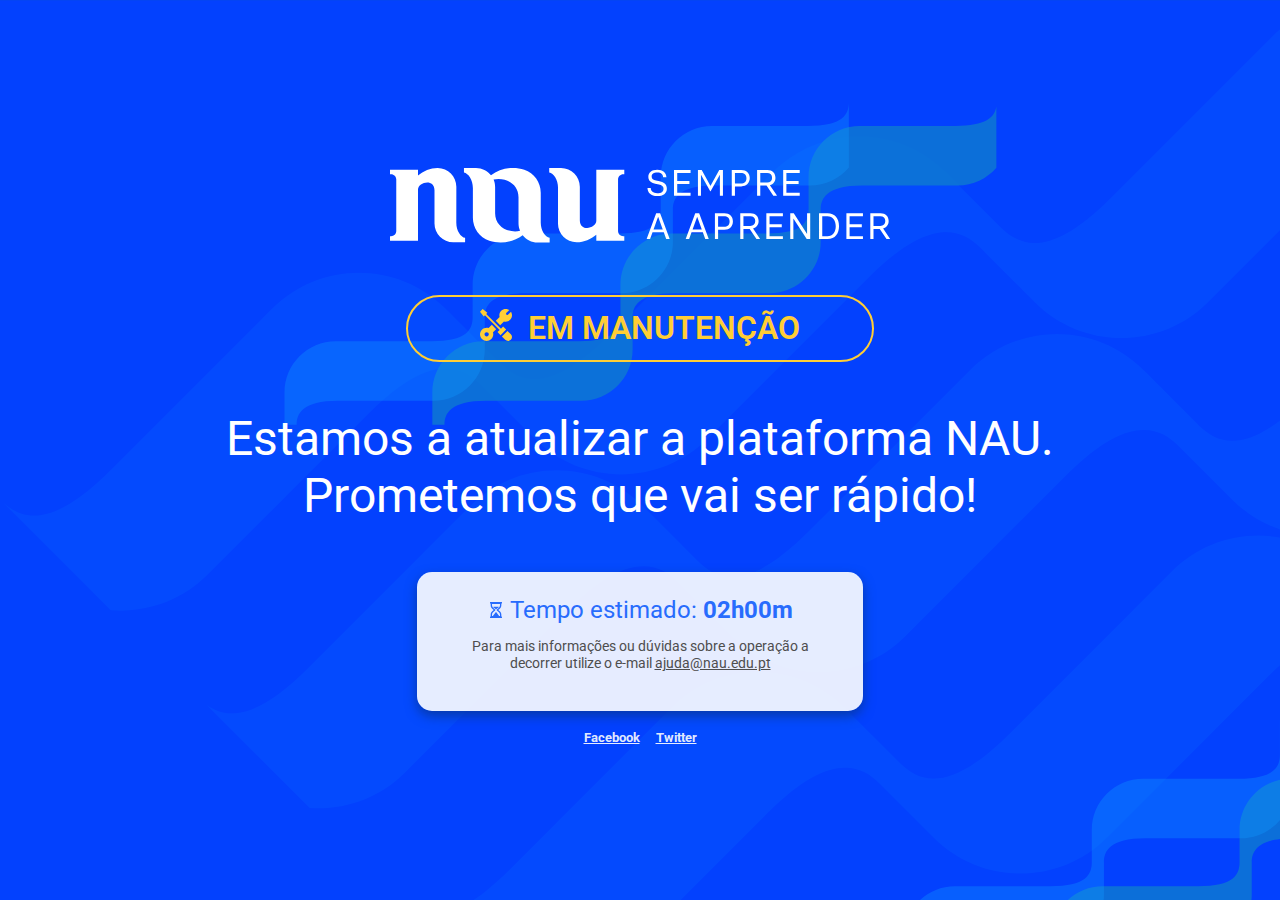
==== site/index.html @ 0457b660 "Fix open social media every time on a new browser tab" ====
<!doctype html>
<html lang="pt">

<head>
    <meta charset="utf-8" />
    <meta name="format-detection" content="telephone=no">
    <title>NAU: Em manutenção</title>
    <!-- no favicon -->
    <link rel="icon" href="data:;base64,iVBORw0KGgo=">
    <link rel="preconnect" href="https://fonts.gstatic.com">
    <link href="https://fonts.googleapis.com/css2?family=Roboto:wght@400;700&display=swap" rel="stylesheet"> 
</head>

<style>
    :root {
        --bg-color: #FFF;
        --text-color: #4E4E4E;
        --bg-color-alt: #286cfd;
        --font-size: 16px;
    }

    body {
        font-family: 'Roboto', Verdana, Geneva, Tahoma, sans-serif;
        background-size: cover;
        background-position: center center;
        background: rgb(7,76,225);
        background-image: url("data:image/svg+xml,%3Csvg width='1900' height='1010' style='isolation:isolate' viewBox='0 0 1878.609 998.374' xmlns='http://www.w3.org/2000/svg'%3E%3Cdefs%3E%3CclipPath id='a'%3E%3Crect width='1878.6' height='998.37'/%3E%3C/clipPath%3E%3C/defs%3E%3Cg clip-path='url(%23a)'%3E%3Crect width='1878.6' height='998.37' fill='%23286cfd'/%3E%3Cg fill='%23fff' opacity='.1' style='mix-blend-mode:linear_light'%3E%3Cpath d='m306.12 798.76c33.889 2.451 68.615-9.265 94.499-35.149l159.64-159.64c60.223-60.223 91.302-47.39 109.49-29.199l53.16 53.16 0.953 0.952c47.288 47.289 124.09 47.289 171.38 0l159.64-159.64c60.223-60.223 91.303-47.39 109.49-29.199l53.16 53.16 0.952 0.952c47.289 47.289 124.09 47.289 171.38 0l159.64-159.64c60.223-60.223 91.303-47.39 109.49-29.199l20.312-20.312s-35.07-35.069-53.16-53.16l-0.952-0.952c-47.289-47.288-124.09-47.288-171.38 0l-159.64 159.64c-59.362 59.362-88.809 49.882-109.49 29.198 0 0-35.07-35.069-53.16-53.16l-0.952-0.952c-47.289-47.288-124.09-47.288-171.38 0l-159.64 159.64c-59.362 59.362-88.81 49.882-109.49 29.198l-53.16-53.16-0.952-0.952c-47.289-47.288-124.09-47.288-171.38 0l-159.64 159.64c-51.875 51.875-80.906 51.179-101.21 36.375l102.4 102.4z'/%3E%3Cpath d='m505.41 998.06c33.889 2.451 68.615-9.265 94.498-35.149l159.64-159.64c60.223-60.223 91.303-47.389 109.49-29.198l53.16 53.16 0.952 0.952c47.289 47.289 124.09 47.289 171.38 0l159.64-159.64c60.223-60.223 91.302-47.389 109.49-29.198l53.16 53.16 0.953 0.952c47.288 47.289 124.09 47.289 171.38 0l159.64-159.64c60.223-60.223 91.303-47.389 109.49-29.198l20.312-20.312-53.16-53.16-0.953-0.952c-47.288-47.289-124.09-47.289-171.38 0l-159.64 159.64c-59.362 59.362-88.81 49.882-109.49 29.198l-53.16-53.16-0.952-0.952c-47.289-47.289-124.09-47.289-171.38 0l-159.64 159.64c-59.363 59.362-88.81 49.882-109.49 29.198l-53.16-53.16-0.952-0.952c-47.289-47.289-124.09-47.289-171.38 0l-159.64 159.64c-51.875 51.875-80.905 51.178-101.21 36.374l102.4 102.4z'/%3E%3Cpath d='m109.48 603.23c34.269 2.82 69.513-8.865 95.703-35.055l159.64-159.64c60.223-60.223 91.303-47.389 109.49-29.198l53.16 53.16 0.952 0.952c47.288 47.288 124.09 47.288 171.38 0l159.64-159.64c60.223-60.223 91.303-47.389 109.49-29.198 0 0 35.07 35.069 53.16 53.16l0.952 0.952c47.289 47.288 124.09 47.288 171.38 0l159.64-159.64c60.223-60.223 91.303-47.389 109.49-29.198l20.312-20.312s-35.069-35.07-53.16-53.16l-0.952-0.952c-47.288-47.289-124.09-47.289-171.38-1e-3l-159.64 159.64c-59.363 59.363-88.81 49.883-109.49 29.199l-53.16-53.16-0.952-0.953c-47.289-47.288-124.09-47.288-171.38 1e-3l-159.64 159.64c-59.362 59.363-88.81 49.883-109.49 29.199 0 0-35.069-35.07-53.16-53.16l-0.952-0.952c-47.288-47.289-124.09-47.289-171.38 0l-159.64 159.64c-59.362 59.363-88.81 49.883-109.49 29.199l109.48 109.48z'/%3E%3C/g%3E%3Cpath d='m1597.3 704.81c-9.291 10.74-23.017 17.54-38.316 17.54h-94.361c-35.597 0-40.989 12.979-40.989 23.731v31.422 0.563c0 27.952-22.699 50.651-50.651 50.651h-94.36c-35.597 0-40.99 12.978-40.99 23.731v31.422 0.563c0 27.952-22.699 50.651-50.651 50.651h-94.36c-35.597 0-40.99 12.978-40.99 23.73h-12.006v-31.422-0.563c0-27.951 22.699-50.65 50.651-50.65h94.36c35.088 0 40.99-11.505 40.99-23.731v-31.422-0.563c0-27.952 22.699-50.651 50.651-50.651h94.36c35.088 0 40.99-11.505 40.99-23.731v-31.422-0.563c0-27.952 22.699-50.651 50.651-50.651h94.36c30.663 0 39.037-8.785 40.661-19.16v60.525z' fill='%23ffce35' fill-opacity='.8'/%3E%3Cpath d='m1451.5 704.42c-9.294 10.962-23.164 17.924-38.644 17.924h-94.361c-35.597 0-40.989 12.979-40.989 23.731v31.422 0.563c0 27.952-22.7 50.651-50.651 50.651h-94.361c-35.597 0-40.989 12.978-40.989 23.731v31.422 0.563c0 27.952-22.7 50.651-50.651 50.651h-94.361c-35.597 0-40.989 12.978-40.989 23.73h-12.006v-31.422-0.563c0-27.951 22.699-50.65 50.65-50.65h94.361c35.088 0 40.989-11.505 40.989-23.731v-31.422-0.563c0-27.952 22.699-50.651 50.651-50.651h94.361c35.088 0 40.989-11.505 40.989-23.731v-31.422-0.563c0-27.952 22.699-50.651 50.651-50.651h94.361c35.088 0 40.989-11.504 40.989-23.73v64.711z' fill='%23fff' fill-opacity='.35'/%3E%3Cpath d='m985.14 165.81c-9.291 10.74-23.017 17.54-38.316 17.54h-94.361c-35.597 0-40.989 12.979-40.989 23.731v31.422 0.563c0 27.952-22.699 50.651-50.651 50.651h-94.361c-35.597 0-40.989 12.978-40.989 23.731v31.422 0.563c0 27.952-22.699 50.651-50.651 50.651h-94.361c-35.597 0-40.989 12.978-40.989 23.73h-12.006v-31.422-0.563c0-27.951 22.699-50.65 50.651-50.65h94.36c35.088 0 40.99-11.505 40.99-23.731v-31.422-0.563c0-27.952 22.699-50.651 50.65-50.651h94.361c35.088 0 40.99-11.505 40.99-23.731v-31.422-0.563c0-27.952 22.699-50.651 50.65-50.651h94.361c30.662 0 39.036-8.785 40.661-19.16v60.525z' fill='%23ffce35' fill-opacity='.8'/%3E%3Cpath d='m839.31 165.42c-9.294 10.962-23.164 17.924-38.645 17.924h-94.36c-35.597 0-40.99 12.979-40.99 23.731v31.422 0.563c0 27.952-22.699 50.651-50.651 50.651h-94.36c-35.597 0-40.99 12.978-40.99 23.731v31.422 0.563c0 27.952-22.699 50.651-50.65 50.651h-94.361c-35.597 0-40.99 12.978-40.99 23.73h-12.006v-31.422-0.563c0-27.951 22.699-50.65 50.651-50.65h94.361c35.088 0 40.989-11.505 40.989-23.731v-31.422-0.563c0-27.952 22.699-50.651 50.651-50.651h94.361c35.088 0 40.989-11.505 40.989-23.731v-31.422-0.563c0-27.952 22.699-50.651 50.651-50.651h94.361c35.088 0 40.989-11.504 40.989-23.73v64.711z' fill='%23fff' fill-opacity='.35'/%3E%3C/g%3E%3C/svg%3E");
        background-blend-mode: overlay;
        font-size: var(--font-size);
        color: var(--bg-color);
        display:flex;
        justify-content: center;
        align-items: center;
        margin: 0;
        padding: 0;
        height: 98vh;
    }

    .container {
        text-align: center;
        max-width: 1180px;
    }

    .logo {
        max-width: 500px;
        display: inline-block;
        margin: 3rem 1rem;
    }

    .message {
        font-size: 3rem;
    }

    h1 {
        display:flex;
        justify-content: center;
        font-size: 2rem;
        text-transform: uppercase;
        font-weight: 600;
        color: #ffce35;
        border: 2px solid #ffce35;
        max-width: 400px;
        border-radius: 50px;
        padding:0.1em 1em;
        margin: 0 auto;
    }

    h1 span {
        margin: 0.5rem;
    }

    .op-details {
        background-color: rgba(255, 255, 255, 0.9);
        display: inline-block;
        color: var(--bg-color-alt);
        padding: 1.5rem 3rem;
        border-radius: 15px;
        box-shadow: 0px 5px 12px #0639a8;
        font-size: 1.5rem;
        max-width: 350px;
    }

    .contacts {
        font-size: 0.9rem;
        color: var(--text-color);
    }

    .contacts a {
        color: var(--text-color);
    }

    .contacts a:hover {
        color: var(--text-color);
        text-decoration-color: var(--bg-color-alt);
    }

    .social {
        display: flex;
        justify-content: center;
    }

    .social a {
        padding: 1rem 0.5rem;
        color:rgba(255, 255, 255, 0.9);
        font-size: 0.8rem;
        font-weight: 700;
    }

    .social a:hover {
        color: #ffce35;
    }


</style>

<body>
    <div class="container">
    <section>
        <span class="logo">
            <svg style="isolation:isolate" viewBox="0 0 500 75" xmlns="http://www.w3.org/2000/svg" width="500">
                <path d="m257.47 20.014h3.281c0.181 3.194 2.429 5.151 6.478 5.151 4.092 0 6.295-1.463 6.295-4.499 0-2.496-1.799-3.598-4.586-4.182l-3.756-0.811c-4.453-0.943-6.837-3.013-6.837-6.947 0-4.34 3.239-7.063 8.929-7.063 5.51 0 9.13 3.081 9.153 7.648h-3.284c-0.158-2.79-1.98-4.702-5.959-4.702-3.307 0-5.509 1.214-5.509 4.117 0 2.09 1.663 3.237 4.385 3.821l3.485 0.743c4.79 0.991 7.309 3.465 7.309 7.399 0 4.588-3.689 7.399-9.625 7.399-6.252 0-9.604-3.217-9.759-8.074zm26.557-18.012h16.551v2.946h-13.357v8.051h12.211v2.945h-12.211v8.905h13.357v2.902h-16.551v-25.749zm23.905 0h3.778l8.681 15.696h0.156l8.681-15.696h3.71v25.749h-3.058v-20.646h-0.158l-9.108 16.238h-0.381l-9.107-16.348h-0.158v20.756h-3.036v-25.749zm33.823 0h9.489c5.263 0 8.5 3.35 8.5 8.117 0 4.925-3.305 8.276-8.5 8.276h-6.298v9.334h-3.191v-25.727zm9.084 13.471c3.576 0 5.6-1.867 5.6-5.332 0-3.304-2.137-5.216-5.6-5.216h-5.893v10.548h5.893zm35.959 11.894v0.362h-3.485l-6.77-10.189h-6.252v10.189h-3.194v-25.727h10.187c5.263 0 8.164 3.35 8.164 7.713 0 3.823-2.203 6.475-5.555 7.421l6.905 10.231zm-16.507-12.75h6.814c3.237 0 4.993-1.776 4.993-4.857 0-3.013-1.776-4.812-4.993-4.812h-6.814v9.669zm22.892-12.615h16.551v2.946h-13.335v8.051h12.211v2.945h-12.211v8.905h13.335v2.902h-16.551v-25.749zm-113.56 68.722v0.361h-3.418l-2.428-6.723h-11.245l-2.452 6.723h-3.349v-0.361l9.444-25.365h3.936l9.512 25.365zm-6.88-9.243l-4.521-12.569h-0.158l-4.519 12.569h9.198zm45.919 9.243v0.361h-3.418l-2.428-6.723h-11.245l-2.429 6.723h-3.349v-0.361l9.443-25.365h3.937l9.489 25.365zm-6.88-9.243l-4.521-12.569h-0.158l-4.519 12.569h9.198zm13.132-16.145h9.491c5.261 0 8.5 3.35 8.5 8.119 0 4.923-3.306 8.275-8.5 8.275h-6.297v9.333h-3.194v-25.727zm9.085 13.471c3.575 0 5.6-1.867 5.6-5.332 0-3.304-2.136-5.216-5.6-5.216h-5.891v10.548h5.891zm35.958 11.917v0.361h-3.485l-6.769-10.188h-6.25v10.188h-3.194v-25.749h10.186c5.262 0 8.164 3.35 8.164 7.713 0 3.823-2.205 6.478-5.555 7.421l6.903 10.254zm-16.504-12.773h6.812c3.239 0 4.992-1.776 4.992-4.857 0-3.013-1.776-4.812-4.992-4.812h-6.812v9.669zm22.891-12.615h16.552v2.946h-13.335v8.051h12.211v2.946h-12.211v8.904h13.335v2.902h-16.552v-25.749zm23.905 0h3.508l13.157 20.486h0.155v-20.486h3.149v25.749h-3.53l-13.154-20.374h-0.158v20.374h-3.127v-25.749zm28.785 0h8.523c7.331 0 11.469 5.149 11.469 12.864 0 7.173-3.779 12.863-11.469 12.863h-8.523v-25.727zm8.207 22.847c5.916 0 8.5-4.587 8.5-9.961 0-5.331-2.561-9.94-8.5-9.94h-4.99v19.901h4.99zm19.161-22.847h16.551v2.946h-13.357v8.051h12.211v2.946h-12.211v8.904h13.357v2.902h-16.551v-25.749zm43.605 25.388v0.361h-3.487l-6.769-10.188h-6.25v10.188h-3.194v-25.749h10.186c5.264 0 8.164 3.35 8.164 7.713 0 3.823-2.205 6.478-5.555 7.421l6.905 10.254zm-16.506-12.773h6.814c3.237 0 4.99-1.776 4.99-4.857 0-3.013-1.776-4.812-4.99-4.812h-6.814v9.669zm-315.53-2.338c0 10.322 8.32 18.687 18.666 18.687h0.201c7.085 0 14.191-3.104 19.475-7.532v5.868h27.999v-4.498h-1.059c-2.877 0-5.193-2.316-5.193-5.194v-51.588c0-2.878 2.316-5.194 5.193-5.194h1.059v-4.521h-27.999v51.184c0 7.555-16.484 11.559-16.484-0.697v-33.261c0-10.389-8.41-18.799-18.8-18.799h-0.203-11.604v4.453c4.318 0.921 8.794 6.97 8.794 15.224l-0.045 35.868zm-101.62-36.859c0-10.321-8.32-18.686-18.664-18.686h-0.203c-7.083 0-14.189 3.103-19.475 7.534v-5.961h-27.997v4.521h1.056c2.88 0 5.196 2.316 5.196 5.194v51.588c0 2.878-2.316 5.194-5.196 5.194h-1.056v4.521h27.997v-51.092c0-7.557 16.484-11.559 16.484 0.697v33.259c0 10.389 8.432 18.799 18.799 18.799h0.204 11.603v-4.451c-4.318-0.923-8.793-6.972-8.793-15.224l0.045-35.893zm84.398 35.667v-29.796c0-10.367-6.566-19.768-16.461-22.894-3.553-1.124-7.331-1.731-11.266-1.731-8.254 0-15.876 2.7-22.038 7.263 0.045 0.068 0.045 0.068 0 0-3.51-4.43-8.907-7.263-14.978-7.263h-0.224-11.829v4.521c4.385 0.943 8.927 7.083 8.927 15.448v29.798c0 10.39 6.568 19.766 16.461 22.892 3.555 1.124 7.331 1.731 11.245 1.731 8.254 0 15.899-2.72 22.061-7.263 3.507 4.408 8.881 7.263 14.953 7.263h0.226 11.829v-4.519c-4.363-0.946-8.906-7.085-8.906-15.45zm-20.712 8.343c-1.573 0.406-3.238 0.629-4.947 0.629-11.019 0-19.969-7.15-19.969-18.17v-26.13c0-2.654-0.539-5.173-1.53-7.489 1.575-0.404 3.239-0.63 4.947-0.63 11.02 0 19.971 7.151 19.971 18.17v26.133c0 2.674 0.562 5.216 1.551 7.509 0 0 0-0.022-0.023-0.022z" fill="#fff" fill-rule="evenodd"/>
                </svg>
        </span>
        <h1><span>
            <svg fill="#ffce35" height="32" width="32" viewBox="0 0 512.013 512.013" xmlns="http://www.w3.org/2000/svg"><g><path d="m369.871 280.394-34.14 34.141-.001-.001-235.826-235.827 18.124-18.124-75.151-60.569-42.877 42.877 60.569 75.15 18.125-18.124 235.827 235.827-34.141 34.141 48.69 48.689 89.49-89.49z"/><path d="m439.773 350.297-89.49 89.49 53.692 53.692c11.952 11.952 27.843 18.534 44.746 18.534 16.902 0 32.793-6.582 44.745-18.534 24.672-24.673 24.672-64.817 0-89.49z"/></g><path d="m259.136 322.785-69.9-69.9-51.176 51.169c-37.59-11.78-78.61-1.94-106.9 26.36-20.09 20.09-31.16 46.799-31.16 75.22 0 28.41 11.07 55.13 31.16 75.22 20.74 20.74 47.98 31.11 75.22 31.11s54.49-10.37 75.22-31.11c28.3-28.29 38.14-69.31 26.36-106.9zm-128.406 107.188c-13.45 13.45-35.25 13.45-48.69 0-13.45-13.44-13.45-35.24 0-48.69 13.44-13.44 35.24-13.44 48.69 0 13.44 13.45 13.44 35.251 0 48.69z"/><g><path d="m505.04 64.163-8.36-21.35-53.67 53.67-21.67-5.81-5.81-21.67 53.67-53.66-21.35-8.37c-37.43-14.66-79.97-5.78-108.38 22.63-26.02 26.02-35.66 63.91-25.82 98.86l-60.777 60.784 69.9 69.9 60.777-60.784c9.02 2.54 18.22 3.78 27.37 3.78 26.33-.01 52.18-10.29 71.49-29.6 28.41-28.409 37.29-70.949 22.63-108.38z"/></g></svg>
        </span><span>Em manutenção</span></h1>
        <p class="message">Estamos a atualizar a plataforma NAU.<br>Prometemos que vai ser rápido!</p>
        <!-- Operation detail box -->
        <div class="op-details">
        <span class="eta">
            <svg width="16" height="16" fill="#286cfd" version="1.1" xmlns="http://www.w3.org/2000/svg" xmlns:xlink="http://www.w3.org/1999/xlink" x="0px" y="0px"
	 viewBox="0 0 512 512" style="enable-background:new 0 0 512 512;" xml:space="preserve">
<g>
	<g>
		<g>
			<path d="M426.667,102.99V58.066C439.358,50.667,448,37.059,448,21.333V10.667C448,4.771,443.229,0,437.333,0H74.667
				C68.771,0,64,4.771,64,10.667v10.667c0,15.725,8.642,29.333,21.333,36.733v44.923c0,42.271,18.021,82.729,49.438,111L181.448,256
				l-46.677,42.01c-31.417,28.271-49.438,68.729-49.438,111v44.923C72.642,461.333,64,474.941,64,490.667v10.667
				C64,507.229,68.771,512,74.667,512h362.667c5.896,0,10.667-4.771,10.667-10.667v-10.667c0-15.725-8.642-29.333-21.333-36.733
				V409.01c0-42.271-18.021-82.729-49.438-111L330.552,256l46.677-42.01C408.646,185.719,426.667,145.26,426.667,102.99z
				 M348.688,182.281l-64.292,57.865c-4.5,4.042-7.063,9.802-7.063,15.854s2.563,11.813,7.063,15.854l64.292,57.865
				C371.125,349.917,384,378.823,384,409.01V448h-26.672l-92.797-123.729c-4.021-5.375-13.042-5.375-17.063,0L154.672,448H128
				v-38.99c0-30.188,12.875-59.094,35.313-79.292l64.292-57.865c4.5-4.042,7.063-9.802,7.063-15.854s-2.563-11.813-7.063-15.854
				l-64.292-57.865C140.875,162.083,128,133.177,128,102.99V64h256v38.99C384,133.177,371.125,162.083,348.688,182.281z"/>
			<path d="M329.521,149.333H182.469c-4.219,0-8.042,2.49-9.75,6.344c-1.708,3.865-0.99,8.365,1.854,11.49l74.271,68.521
				c2.031,1.844,4.594,2.76,7.156,2.76s5.125-0.917,7.156-2.76l74.26-68.521c2.844-3.125,3.563-7.625,1.854-11.49
				C337.563,151.823,333.74,149.333,329.521,149.333z"/>
		</g>
	</g>
</g>
</svg>
            Tempo estimado: <b>02h00m</b></span>
            <div class="contacts">
                <p>Para mais informações ou dúvidas sobre a operação a decorrer utilize o e-mail <a href="mailto:ajuda@nau.edu.pt">ajuda@nau.edu.pt</a></p>
            </div>
        </div>
    </section>
    <section class="social">
        <p>
            <a class="facebook-link" href="https://www.facebook.com/plataformanau/" target="_blank">Facebook</a>
        </p>
        <p>
            <a class="twitter-link" href="https://twitter.com/nau_plataforma" target="_blank">Twitter</a>
        </p>
    </section>
    </div>
</body>

</html>
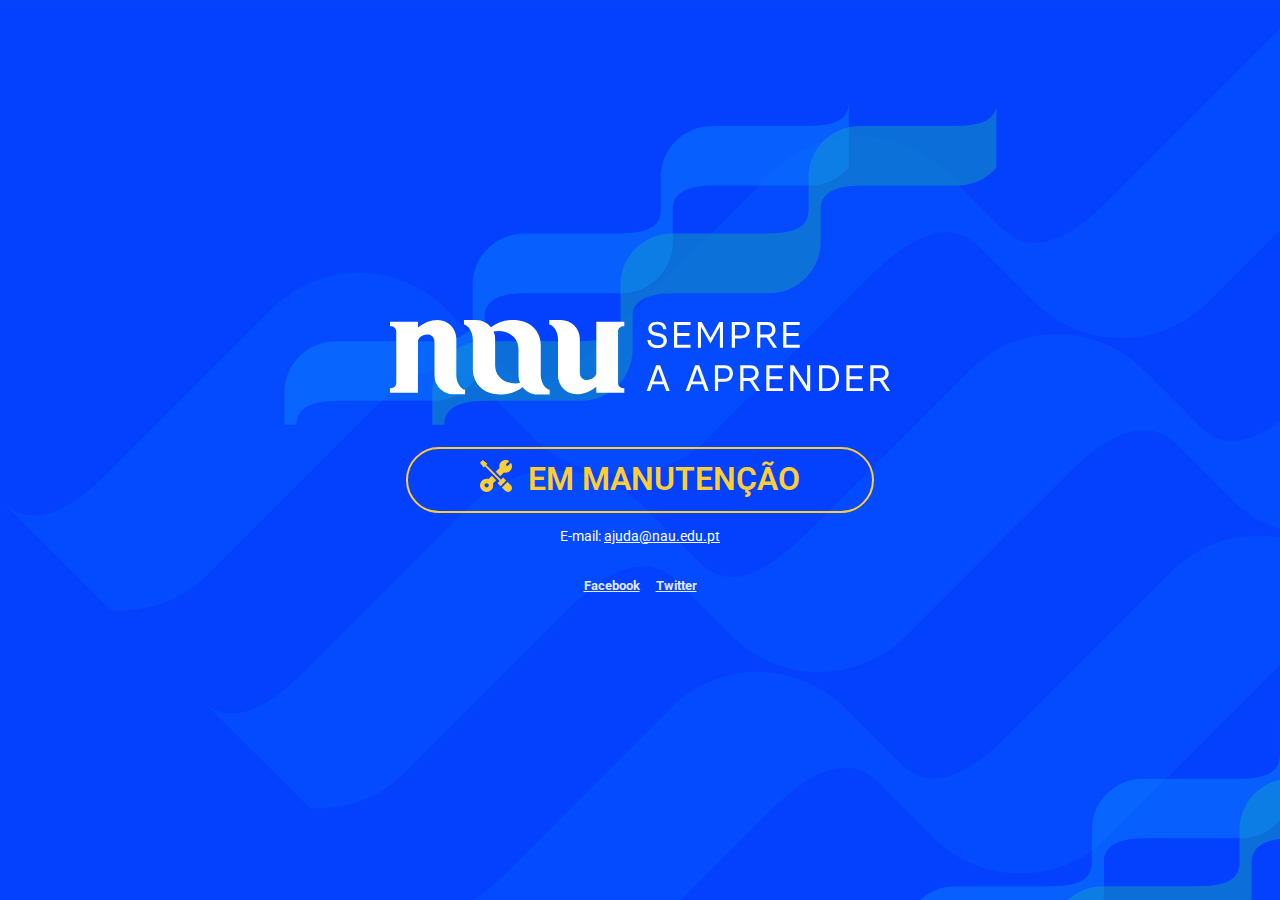
==== commit 2ee26064: "Hide deploy message and add email" ====
--- a/site/index.html
+++ b/site/index.html
@@ -15,6 +15,7 @@
     :root {
         --bg-color: #FFF;
         --text-color: #4E4E4E;
+        --email-color: white;
         --bg-color-alt: #286cfd;
         --font-size: 16px;
     }
@@ -89,8 +90,22 @@
         color: var(--text-color);
     }
 
-    .contacts a:hover {
+    .contacts a:hover{
         color: var(--text-color);
+        text-decoration-color: var(--bg-color-alt);
+    }
+
+    .email {
+        font-size: 0.9rem;
+        color: var(--email-color);
+    }
+
+    .email a {
+        color: var(--email-color);
+    }
+
+    .email a:hover {
+        color: #ffce35;
         text-decoration-color: var(--bg-color-alt);
     }
 
@@ -124,9 +139,9 @@
         <h1><span>
             <svg fill="#ffce35" height="32" width="32" viewBox="0 0 512.013 512.013" xmlns="http://www.w3.org/2000/svg"><g><path d="m369.871 280.394-34.14 34.141-.001-.001-235.826-235.827 18.124-18.124-75.151-60.569-42.877 42.877 60.569 75.15 18.125-18.124 235.827 235.827-34.141 34.141 48.69 48.689 89.49-89.49z"/><path d="m439.773 350.297-89.49 89.49 53.692 53.692c11.952 11.952 27.843 18.534 44.746 18.534 16.902 0 32.793-6.582 44.745-18.534 24.672-24.673 24.672-64.817 0-89.49z"/></g><path d="m259.136 322.785-69.9-69.9-51.176 51.169c-37.59-11.78-78.61-1.94-106.9 26.36-20.09 20.09-31.16 46.799-31.16 75.22 0 28.41 11.07 55.13 31.16 75.22 20.74 20.74 47.98 31.11 75.22 31.11s54.49-10.37 75.22-31.11c28.3-28.29 38.14-69.31 26.36-106.9zm-128.406 107.188c-13.45 13.45-35.25 13.45-48.69 0-13.45-13.44-13.45-35.24 0-48.69 13.44-13.44 35.24-13.44 48.69 0 13.44 13.45 13.44 35.251 0 48.69z"/><g><path d="m505.04 64.163-8.36-21.35-53.67 53.67-21.67-5.81-5.81-21.67 53.67-53.66-21.35-8.37c-37.43-14.66-79.97-5.78-108.38 22.63-26.02 26.02-35.66 63.91-25.82 98.86l-60.777 60.784 69.9 69.9 60.777-60.784c9.02 2.54 18.22 3.78 27.37 3.78 26.33-.01 52.18-10.29 71.49-29.6 28.41-28.409 37.29-70.949 22.63-108.38z"/></g></svg>
         </span><span>Em manutenção</span></h1>
-        <p class="message">Estamos a atualizar a plataforma NAU.<br>Prometemos que vai ser rápido!</p>
+        <p class="message" style="display:none;">Estamos a atualizar a plataforma NAU.<br>Prometemos que vai ser rápido!</p>
         <!-- Operation detail box -->
-        <div class="op-details">
+        <div class="op-details" style="display:none;">
         <span class="eta">
             <svg width="16" height="16" fill="#286cfd" version="1.1" xmlns="http://www.w3.org/2000/svg" xmlns:xlink="http://www.w3.org/1999/xlink" x="0px" y="0px"
 	 viewBox="0 0 512 512" style="enable-background:new 0 0 512 512;" xml:space="preserve">
@@ -155,6 +170,9 @@
             </div>
         </div>
     </section>
+    <p class="email">
+        E-mail: <a href="mailto:ajuda@nau.edu.pt">ajuda@nau.edu.pt</a>
+    </p>
     <section class="social">
         <p>
             <a class="facebook-link" href="https://www.facebook.com/plataformanau/" target="_blank">Facebook</a>
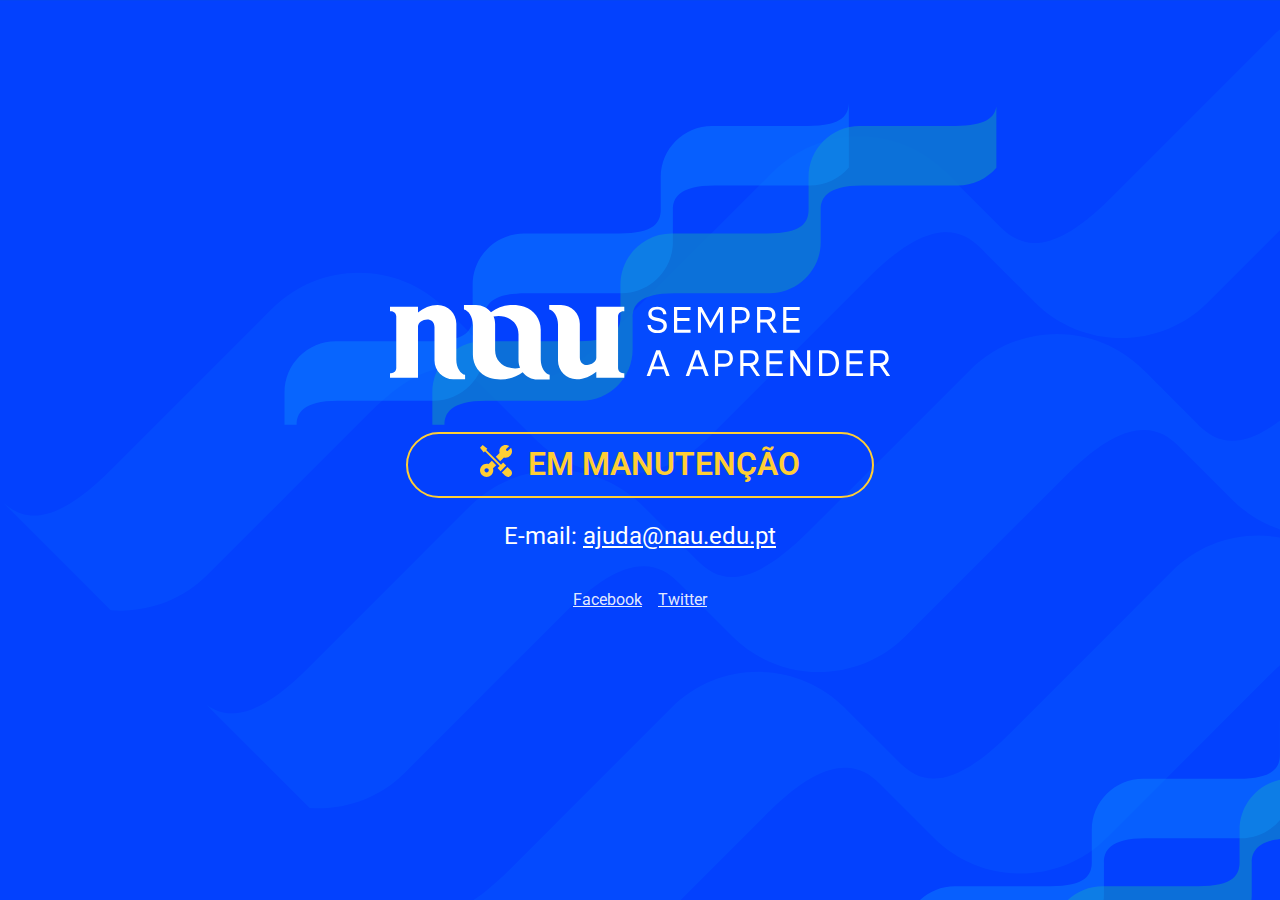
==== commit ac98f3aa: "improve" ====
--- a/site/index.html
+++ b/site/index.html
@@ -96,7 +96,7 @@
     }
 
     .email {
-        font-size: 0.9rem;
+        font-size: 1.5rem;
         color: var(--email-color);
     }
 
@@ -106,7 +106,7 @@
 
     .email a:hover {
         color: #ffce35;
-        text-decoration-color: var(--bg-color-alt);
+        text-decoration-color: #ffce35;
     }
 
     .social {
@@ -117,8 +117,7 @@
     .social a {
         padding: 1rem 0.5rem;
         color:rgba(255, 255, 255, 0.9);
-        font-size: 0.8rem;
-        font-weight: 700;
+        font-size: 1rem;
     }
 
     .social a:hover {
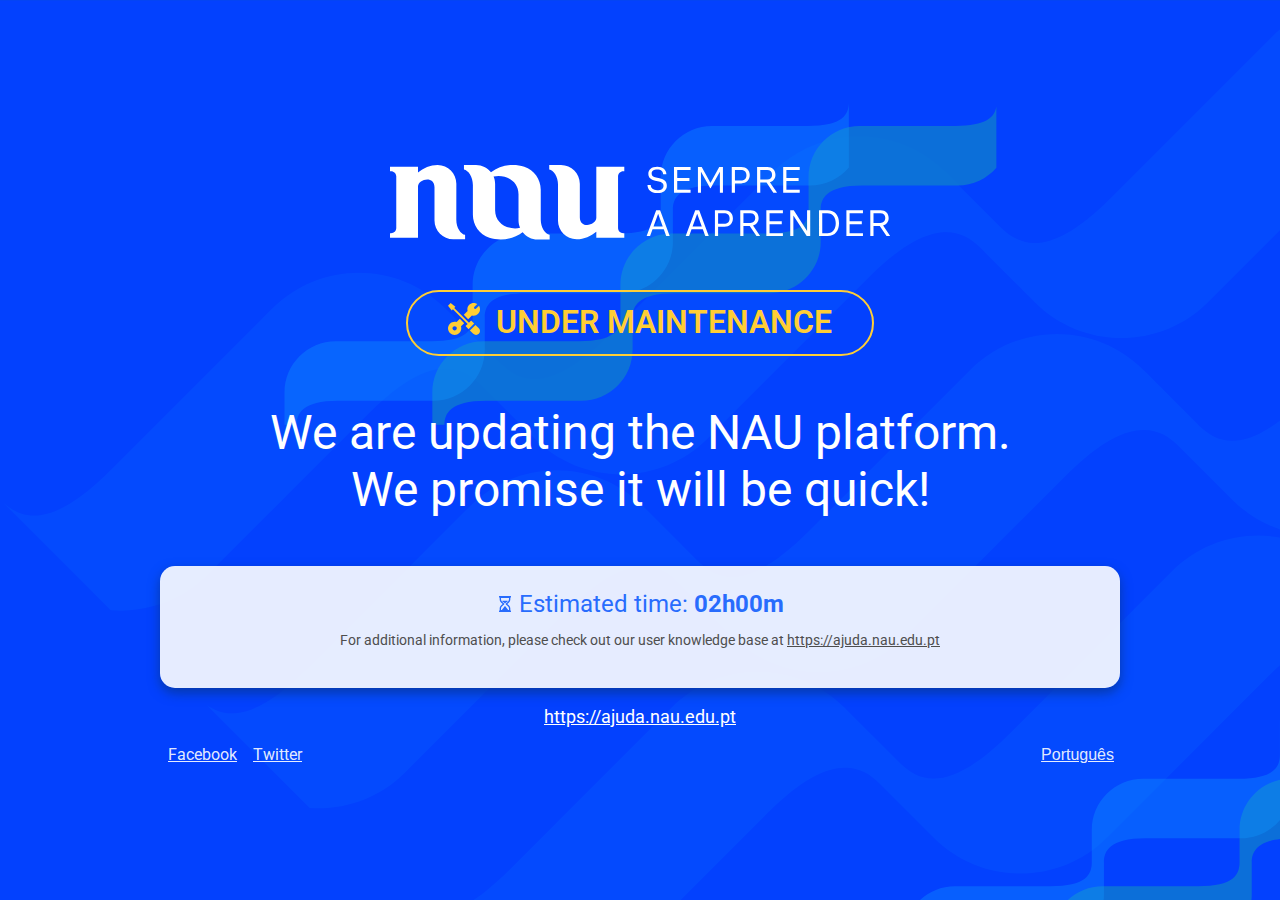
==== commit ec6cd7a1: "feat: add english translation" ====
--- a/site/index.html
+++ b/site/index.html
@@ -8,8 +8,61 @@
     <!-- no favicon -->
     <link rel="icon" href="data:;base64,iVBORw0KGgo=">
     <link rel="preconnect" href="https://fonts.gstatic.com">
-    <link href="https://fonts.googleapis.com/css2?family=Roboto:wght@400;700&display=swap" rel="stylesheet"> 
+    <link href="https://fonts.googleapis.com/css2?family=Roboto:wght@400;700&display=swap" rel="stylesheet">
 </head>
+
+<script>
+    var currentLanguage = null;
+
+    const intlTranslations = {
+        en: {
+            title: 'Under maintenance',
+            shortmessage: 'We are updating the NAU platform.<br>We promise it will be quick!',
+            esttime: 'Estimated time',
+            message: 'For additional information, please check out our user knowledge base at',
+            langchangemessage: 'Mudar língua para Português'
+        },
+        pt: {
+            title: 'Em manutenção',
+            shortmessage: 'Estamos a atualizar a plataforma NAU.<br>Prometemos que será rápido!',
+            esttime: 'Tempo estimado',
+            message: 'Para informações adicionais por favor o site de ajuda ao utilizador em',
+            langchangemessage: 'Change language to English'
+        }
+    };
+
+    const intlElements = ['maintenance-title', 'maintenance-shortmessage', 'maintenance-esttime', 'maintenance-message'];
+
+    function getNavigatorLanguage() {
+        return navigator.language.split('-')[0] == 'pt' ? 'pt' : 'en';
+    }
+
+    function setLanguage(lang) {
+        currentLanguage = lang;
+
+        document.documentElement.setAttribute('lang', lang);
+        document.title = `NAU: ${intlTranslations[lang]['title']}`;
+        document.getElementById('changeLang').ariaLabel = intlTranslations[lang]['langchangemessage'];
+
+        intlElements.forEach(function (element) {
+            let el = document.getElementById(element);
+            el.innerHTML = intlTranslations[lang][element.split('-')[1]];
+        });
+
+    }
+
+    document.addEventListener("DOMContentLoaded", function () {
+        setLanguage(getNavigatorLanguage());
+
+        const languageSwitcher = document.getElementById('changeLang');
+        languageSwitcher.addEventListener('click', function (element) {
+            element.preventDefault();
+            element.currentTarget.innerHTML = currentLanguage == 'pt' ? 'Português' : 'English';
+            let newLanguage = currentLanguage == 'pt' ? 'en' : 'pt';
+            setLanguage(newLanguage);
+        });
+    });
+</script>
 
 <style>
     :root {
@@ -17,19 +70,19 @@
         --text-color: #4E4E4E;
         --email-color: white;
         --bg-color-alt: #286cfd;
-        --font-size: 16px;
+        --font-size: 62.5%;
     }
 
     body {
         font-family: 'Roboto', Verdana, Geneva, Tahoma, sans-serif;
         background-size: cover;
         background-position: center center;
-        background: rgb(7,76,225);
+        background: rgb(7, 76, 225);
         background-image: url("data:image/svg+xml,%3Csvg width='1900' height='1010' style='isolation:isolate' viewBox='0 0 1878.609 998.374' xmlns='http://www.w3.org/2000/svg'%3E%3Cdefs%3E%3CclipPath id='a'%3E%3Crect width='1878.6' height='998.37'/%3E%3C/clipPath%3E%3C/defs%3E%3Cg clip-path='url(%23a)'%3E%3Crect width='1878.6' height='998.37' fill='%23286cfd'/%3E%3Cg fill='%23fff' opacity='.1' style='mix-blend-mode:linear_light'%3E%3Cpath d='m306.12 798.76c33.889 2.451 68.615-9.265 94.499-35.149l159.64-159.64c60.223-60.223 91.302-47.39 109.49-29.199l53.16 53.16 0.953 0.952c47.288 47.289 124.09 47.289 171.38 0l159.64-159.64c60.223-60.223 91.303-47.39 109.49-29.199l53.16 53.16 0.952 0.952c47.289 47.289 124.09 47.289 171.38 0l159.64-159.64c60.223-60.223 91.303-47.39 109.49-29.199l20.312-20.312s-35.07-35.069-53.16-53.16l-0.952-0.952c-47.289-47.288-124.09-47.288-171.38 0l-159.64 159.64c-59.362 59.362-88.809 49.882-109.49 29.198 0 0-35.07-35.069-53.16-53.16l-0.952-0.952c-47.289-47.288-124.09-47.288-171.38 0l-159.64 159.64c-59.362 59.362-88.81 49.882-109.49 29.198l-53.16-53.16-0.952-0.952c-47.289-47.288-124.09-47.288-171.38 0l-159.64 159.64c-51.875 51.875-80.906 51.179-101.21 36.375l102.4 102.4z'/%3E%3Cpath d='m505.41 998.06c33.889 2.451 68.615-9.265 94.498-35.149l159.64-159.64c60.223-60.223 91.303-47.389 109.49-29.198l53.16 53.16 0.952 0.952c47.289 47.289 124.09 47.289 171.38 0l159.64-159.64c60.223-60.223 91.302-47.389 109.49-29.198l53.16 53.16 0.953 0.952c47.288 47.289 124.09 47.289 171.38 0l159.64-159.64c60.223-60.223 91.303-47.389 109.49-29.198l20.312-20.312-53.16-53.16-0.953-0.952c-47.288-47.289-124.09-47.289-171.38 0l-159.64 159.64c-59.362 59.362-88.81 49.882-109.49 29.198l-53.16-53.16-0.952-0.952c-47.289-47.289-124.09-47.289-171.38 0l-159.64 159.64c-59.363 59.362-88.81 49.882-109.49 29.198l-53.16-53.16-0.952-0.952c-47.289-47.289-124.09-47.289-171.38 0l-159.64 159.64c-51.875 51.875-80.905 51.178-101.21 36.374l102.4 102.4z'/%3E%3Cpath d='m109.48 603.23c34.269 2.82 69.513-8.865 95.703-35.055l159.64-159.64c60.223-60.223 91.303-47.389 109.49-29.198l53.16 53.16 0.952 0.952c47.288 47.288 124.09 47.288 171.38 0l159.64-159.64c60.223-60.223 91.303-47.389 109.49-29.198 0 0 35.07 35.069 53.16 53.16l0.952 0.952c47.289 47.288 124.09 47.288 171.38 0l159.64-159.64c60.223-60.223 91.303-47.389 109.49-29.198l20.312-20.312s-35.069-35.07-53.16-53.16l-0.952-0.952c-47.288-47.289-124.09-47.289-171.38-1e-3l-159.64 159.64c-59.363 59.363-88.81 49.883-109.49 29.199l-53.16-53.16-0.952-0.953c-47.289-47.288-124.09-47.288-171.38 1e-3l-159.64 159.64c-59.362 59.363-88.81 49.883-109.49 29.199 0 0-35.069-35.07-53.16-53.16l-0.952-0.952c-47.288-47.289-124.09-47.289-171.38 0l-159.64 159.64c-59.362 59.363-88.81 49.883-109.49 29.199l109.48 109.48z'/%3E%3C/g%3E%3Cpath d='m1597.3 704.81c-9.291 10.74-23.017 17.54-38.316 17.54h-94.361c-35.597 0-40.989 12.979-40.989 23.731v31.422 0.563c0 27.952-22.699 50.651-50.651 50.651h-94.36c-35.597 0-40.99 12.978-40.99 23.731v31.422 0.563c0 27.952-22.699 50.651-50.651 50.651h-94.36c-35.597 0-40.99 12.978-40.99 23.73h-12.006v-31.422-0.563c0-27.951 22.699-50.65 50.651-50.65h94.36c35.088 0 40.99-11.505 40.99-23.731v-31.422-0.563c0-27.952 22.699-50.651 50.651-50.651h94.36c35.088 0 40.99-11.505 40.99-23.731v-31.422-0.563c0-27.952 22.699-50.651 50.651-50.651h94.36c30.663 0 39.037-8.785 40.661-19.16v60.525z' fill='%23ffce35' fill-opacity='.8'/%3E%3Cpath d='m1451.5 704.42c-9.294 10.962-23.164 17.924-38.644 17.924h-94.361c-35.597 0-40.989 12.979-40.989 23.731v31.422 0.563c0 27.952-22.7 50.651-50.651 50.651h-94.361c-35.597 0-40.989 12.978-40.989 23.731v31.422 0.563c0 27.952-22.7 50.651-50.651 50.651h-94.361c-35.597 0-40.989 12.978-40.989 23.73h-12.006v-31.422-0.563c0-27.951 22.699-50.65 50.65-50.65h94.361c35.088 0 40.989-11.505 40.989-23.731v-31.422-0.563c0-27.952 22.699-50.651 50.651-50.651h94.361c35.088 0 40.989-11.505 40.989-23.731v-31.422-0.563c0-27.952 22.699-50.651 50.651-50.651h94.361c35.088 0 40.989-11.504 40.989-23.73v64.711z' fill='%23fff' fill-opacity='.35'/%3E%3Cpath d='m985.14 165.81c-9.291 10.74-23.017 17.54-38.316 17.54h-94.361c-35.597 0-40.989 12.979-40.989 23.731v31.422 0.563c0 27.952-22.699 50.651-50.651 50.651h-94.361c-35.597 0-40.989 12.978-40.989 23.731v31.422 0.563c0 27.952-22.699 50.651-50.651 50.651h-94.361c-35.597 0-40.989 12.978-40.989 23.73h-12.006v-31.422-0.563c0-27.951 22.699-50.65 50.651-50.65h94.36c35.088 0 40.99-11.505 40.99-23.731v-31.422-0.563c0-27.952 22.699-50.651 50.65-50.651h94.361c35.088 0 40.99-11.505 40.99-23.731v-31.422-0.563c0-27.952 22.699-50.651 50.65-50.651h94.361c30.662 0 39.036-8.785 40.661-19.16v60.525z' fill='%23ffce35' fill-opacity='.8'/%3E%3Cpath d='m839.31 165.42c-9.294 10.962-23.164 17.924-38.645 17.924h-94.36c-35.597 0-40.99 12.979-40.99 23.731v31.422 0.563c0 27.952-22.699 50.651-50.651 50.651h-94.36c-35.597 0-40.99 12.978-40.99 23.731v31.422 0.563c0 27.952-22.699 50.651-50.65 50.651h-94.361c-35.597 0-40.99 12.978-40.99 23.73h-12.006v-31.422-0.563c0-27.951 22.699-50.65 50.651-50.65h94.361c35.088 0 40.989-11.505 40.989-23.731v-31.422-0.563c0-27.952 22.699-50.651 50.651-50.651h94.361c35.088 0 40.989-11.505 40.989-23.731v-31.422-0.563c0-27.952 22.699-50.651 50.651-50.651h94.361c35.088 0 40.989-11.504 40.989-23.73v64.711z' fill='%23fff' fill-opacity='.35'/%3E%3C/g%3E%3C/svg%3E");
         background-blend-mode: overlay;
         font-size: var(--font-size);
         color: var(--bg-color);
-        display:flex;
+        display: flex;
         justify-content: center;
         align-items: center;
         margin: 0;
@@ -42,6 +95,12 @@
         max-width: 1180px;
     }
 
+    @media (min-width: 1020px) {
+        section {
+            min-width: 960px;
+        }
+    }
+
     .logo {
         max-width: 500px;
         display: inline-block;
@@ -53,7 +112,7 @@
     }
 
     h1 {
-        display:flex;
+        display: flex;
         justify-content: center;
         font-size: 2rem;
         text-transform: uppercase;
@@ -62,7 +121,7 @@
         border: 2px solid #ffce35;
         max-width: 400px;
         border-radius: 50px;
-        padding:0.1em 1em;
+        padding: 0.1em 1em;
         margin: 0 auto;
     }
 
@@ -78,7 +137,6 @@
         border-radius: 15px;
         box-shadow: 0px 5px 12px #0639a8;
         font-size: 1.5rem;
-        max-width: 350px;
     }
 
     .contacts {
@@ -90,17 +148,17 @@
         color: var(--text-color);
     }
 
-    .contacts a:hover{
+    .contacts a:hover {
         color: var(--text-color);
         text-decoration-color: var(--bg-color-alt);
     }
 
-    .email {
-        font-size: 1.5rem;
+    .website {
+        font-size: 1.15rem;
         color: var(--email-color);
     }
 
-    .email a {
+    .website a {
         color: var(--email-color);
     }
 
@@ -110,44 +168,84 @@
     }
 
     .social {
+        width: 100%;
+        display: flex;
+        justify-content: space-between;
+    }
+
+    .social ul {
+        list-style: none;
+        padding: 0;
+        margin: 0;
         display: flex;
         justify-content: center;
     }
 
     .social a {
+        font-size: 1rem;
         padding: 1rem 0.5rem;
-        color:rgba(255, 255, 255, 0.9);
+        color: rgba(255, 255, 255, 0.9);
+    }
+
+    .social a:hover {
+        color: #ffce35;
+    }
+
+    .change-lang-link {
         font-size: 1rem;
-    }
-
-    .social a:hover {
-        color: #ffce35;
-    }
-
-
+        cursor: pointer;
+        background: none;
+        border: none;
+        color: rgba(255, 255, 255, 0.9);
+        text-decoration: underline;
+    }
+
+    .change-lang-link:hover {
+        color: #ffce35;
+    }
 </style>
 
 <body>
-    <div class="container">
-    <section>
-        <span class="logo">
-            <svg style="isolation:isolate" viewBox="0 0 500 75" xmlns="http://www.w3.org/2000/svg" width="500">
-                <path d="m257.47 20.014h3.281c0.181 3.194 2.429 5.151 6.478 5.151 4.092 0 6.295-1.463 6.295-4.499 0-2.496-1.799-3.598-4.586-4.182l-3.756-0.811c-4.453-0.943-6.837-3.013-6.837-6.947 0-4.34 3.239-7.063 8.929-7.063 5.51 0 9.13 3.081 9.153 7.648h-3.284c-0.158-2.79-1.98-4.702-5.959-4.702-3.307 0-5.509 1.214-5.509 4.117 0 2.09 1.663 3.237 4.385 3.821l3.485 0.743c4.79 0.991 7.309 3.465 7.309 7.399 0 4.588-3.689 7.399-9.625 7.399-6.252 0-9.604-3.217-9.759-8.074zm26.557-18.012h16.551v2.946h-13.357v8.051h12.211v2.945h-12.211v8.905h13.357v2.902h-16.551v-25.749zm23.905 0h3.778l8.681 15.696h0.156l8.681-15.696h3.71v25.749h-3.058v-20.646h-0.158l-9.108 16.238h-0.381l-9.107-16.348h-0.158v20.756h-3.036v-25.749zm33.823 0h9.489c5.263 0 8.5 3.35 8.5 8.117 0 4.925-3.305 8.276-8.5 8.276h-6.298v9.334h-3.191v-25.727zm9.084 13.471c3.576 0 5.6-1.867 5.6-5.332 0-3.304-2.137-5.216-5.6-5.216h-5.893v10.548h5.893zm35.959 11.894v0.362h-3.485l-6.77-10.189h-6.252v10.189h-3.194v-25.727h10.187c5.263 0 8.164 3.35 8.164 7.713 0 3.823-2.203 6.475-5.555 7.421l6.905 10.231zm-16.507-12.75h6.814c3.237 0 4.993-1.776 4.993-4.857 0-3.013-1.776-4.812-4.993-4.812h-6.814v9.669zm22.892-12.615h16.551v2.946h-13.335v8.051h12.211v2.945h-12.211v8.905h13.335v2.902h-16.551v-25.749zm-113.56 68.722v0.361h-3.418l-2.428-6.723h-11.245l-2.452 6.723h-3.349v-0.361l9.444-25.365h3.936l9.512 25.365zm-6.88-9.243l-4.521-12.569h-0.158l-4.519 12.569h9.198zm45.919 9.243v0.361h-3.418l-2.428-6.723h-11.245l-2.429 6.723h-3.349v-0.361l9.443-25.365h3.937l9.489 25.365zm-6.88-9.243l-4.521-12.569h-0.158l-4.519 12.569h9.198zm13.132-16.145h9.491c5.261 0 8.5 3.35 8.5 8.119 0 4.923-3.306 8.275-8.5 8.275h-6.297v9.333h-3.194v-25.727zm9.085 13.471c3.575 0 5.6-1.867 5.6-5.332 0-3.304-2.136-5.216-5.6-5.216h-5.891v10.548h5.891zm35.958 11.917v0.361h-3.485l-6.769-10.188h-6.25v10.188h-3.194v-25.749h10.186c5.262 0 8.164 3.35 8.164 7.713 0 3.823-2.205 6.478-5.555 7.421l6.903 10.254zm-16.504-12.773h6.812c3.239 0 4.992-1.776 4.992-4.857 0-3.013-1.776-4.812-4.992-4.812h-6.812v9.669zm22.891-12.615h16.552v2.946h-13.335v8.051h12.211v2.946h-12.211v8.904h13.335v2.902h-16.552v-25.749zm23.905 0h3.508l13.157 20.486h0.155v-20.486h3.149v25.749h-3.53l-13.154-20.374h-0.158v20.374h-3.127v-25.749zm28.785 0h8.523c7.331 0 11.469 5.149 11.469 12.864 0 7.173-3.779 12.863-11.469 12.863h-8.523v-25.727zm8.207 22.847c5.916 0 8.5-4.587 8.5-9.961 0-5.331-2.561-9.94-8.5-9.94h-4.99v19.901h4.99zm19.161-22.847h16.551v2.946h-13.357v8.051h12.211v2.946h-12.211v8.904h13.357v2.902h-16.551v-25.749zm43.605 25.388v0.361h-3.487l-6.769-10.188h-6.25v10.188h-3.194v-25.749h10.186c5.264 0 8.164 3.35 8.164 7.713 0 3.823-2.205 6.478-5.555 7.421l6.905 10.254zm-16.506-12.773h6.814c3.237 0 4.99-1.776 4.99-4.857 0-3.013-1.776-4.812-4.99-4.812h-6.814v9.669zm-315.53-2.338c0 10.322 8.32 18.687 18.666 18.687h0.201c7.085 0 14.191-3.104 19.475-7.532v5.868h27.999v-4.498h-1.059c-2.877 0-5.193-2.316-5.193-5.194v-51.588c0-2.878 2.316-5.194 5.193-5.194h1.059v-4.521h-27.999v51.184c0 7.555-16.484 11.559-16.484-0.697v-33.261c0-10.389-8.41-18.799-18.8-18.799h-0.203-11.604v4.453c4.318 0.921 8.794 6.97 8.794 15.224l-0.045 35.868zm-101.62-36.859c0-10.321-8.32-18.686-18.664-18.686h-0.203c-7.083 0-14.189 3.103-19.475 7.534v-5.961h-27.997v4.521h1.056c2.88 0 5.196 2.316 5.196 5.194v51.588c0 2.878-2.316 5.194-5.196 5.194h-1.056v4.521h27.997v-51.092c0-7.557 16.484-11.559 16.484 0.697v33.259c0 10.389 8.432 18.799 18.799 18.799h0.204 11.603v-4.451c-4.318-0.923-8.793-6.972-8.793-15.224l0.045-35.893zm84.398 35.667v-29.796c0-10.367-6.566-19.768-16.461-22.894-3.553-1.124-7.331-1.731-11.266-1.731-8.254 0-15.876 2.7-22.038 7.263 0.045 0.068 0.045 0.068 0 0-3.51-4.43-8.907-7.263-14.978-7.263h-0.224-11.829v4.521c4.385 0.943 8.927 7.083 8.927 15.448v29.798c0 10.39 6.568 19.766 16.461 22.892 3.555 1.124 7.331 1.731 11.245 1.731 8.254 0 15.899-2.72 22.061-7.263 3.507 4.408 8.881 7.263 14.953 7.263h0.226 11.829v-4.519c-4.363-0.946-8.906-7.085-8.906-15.45zm-20.712 8.343c-1.573 0.406-3.238 0.629-4.947 0.629-11.019 0-19.969-7.15-19.969-18.17v-26.13c0-2.654-0.539-5.173-1.53-7.489 1.575-0.404 3.239-0.63 4.947-0.63 11.02 0 19.971 7.151 19.971 18.17v26.133c0 2.674 0.562 5.216 1.551 7.509 0 0 0-0.022-0.023-0.022z" fill="#fff" fill-rule="evenodd"/>
+    <div class="container" aria-live="polite">
+        <section>
+            <span class="logo">
+                <svg style="isolation:isolate" viewBox="0 0 500 75" xmlns="http://www.w3.org/2000/svg" width="500"
+                    title="Logo da plataforma NAU">
+                    <path
+                        d="m257.47 20.014h3.281c0.181 3.194 2.429 5.151 6.478 5.151 4.092 0 6.295-1.463 6.295-4.499 0-2.496-1.799-3.598-4.586-4.182l-3.756-0.811c-4.453-0.943-6.837-3.013-6.837-6.947 0-4.34 3.239-7.063 8.929-7.063 5.51 0 9.13 3.081 9.153 7.648h-3.284c-0.158-2.79-1.98-4.702-5.959-4.702-3.307 0-5.509 1.214-5.509 4.117 0 2.09 1.663 3.237 4.385 3.821l3.485 0.743c4.79 0.991 7.309 3.465 7.309 7.399 0 4.588-3.689 7.399-9.625 7.399-6.252 0-9.604-3.217-9.759-8.074zm26.557-18.012h16.551v2.946h-13.357v8.051h12.211v2.945h-12.211v8.905h13.357v2.902h-16.551v-25.749zm23.905 0h3.778l8.681 15.696h0.156l8.681-15.696h3.71v25.749h-3.058v-20.646h-0.158l-9.108 16.238h-0.381l-9.107-16.348h-0.158v20.756h-3.036v-25.749zm33.823 0h9.489c5.263 0 8.5 3.35 8.5 8.117 0 4.925-3.305 8.276-8.5 8.276h-6.298v9.334h-3.191v-25.727zm9.084 13.471c3.576 0 5.6-1.867 5.6-5.332 0-3.304-2.137-5.216-5.6-5.216h-5.893v10.548h5.893zm35.959 11.894v0.362h-3.485l-6.77-10.189h-6.252v10.189h-3.194v-25.727h10.187c5.263 0 8.164 3.35 8.164 7.713 0 3.823-2.203 6.475-5.555 7.421l6.905 10.231zm-16.507-12.75h6.814c3.237 0 4.993-1.776 4.993-4.857 0-3.013-1.776-4.812-4.993-4.812h-6.814v9.669zm22.892-12.615h16.551v2.946h-13.335v8.051h12.211v2.945h-12.211v8.905h13.335v2.902h-16.551v-25.749zm-113.56 68.722v0.361h-3.418l-2.428-6.723h-11.245l-2.452 6.723h-3.349v-0.361l9.444-25.365h3.936l9.512 25.365zm-6.88-9.243l-4.521-12.569h-0.158l-4.519 12.569h9.198zm45.919 9.243v0.361h-3.418l-2.428-6.723h-11.245l-2.429 6.723h-3.349v-0.361l9.443-25.365h3.937l9.489 25.365zm-6.88-9.243l-4.521-12.569h-0.158l-4.519 12.569h9.198zm13.132-16.145h9.491c5.261 0 8.5 3.35 8.5 8.119 0 4.923-3.306 8.275-8.5 8.275h-6.297v9.333h-3.194v-25.727zm9.085 13.471c3.575 0 5.6-1.867 5.6-5.332 0-3.304-2.136-5.216-5.6-5.216h-5.891v10.548h5.891zm35.958 11.917v0.361h-3.485l-6.769-10.188h-6.25v10.188h-3.194v-25.749h10.186c5.262 0 8.164 3.35 8.164 7.713 0 3.823-2.205 6.478-5.555 7.421l6.903 10.254zm-16.504-12.773h6.812c3.239 0 4.992-1.776 4.992-4.857 0-3.013-1.776-4.812-4.992-4.812h-6.812v9.669zm22.891-12.615h16.552v2.946h-13.335v8.051h12.211v2.946h-12.211v8.904h13.335v2.902h-16.552v-25.749zm23.905 0h3.508l13.157 20.486h0.155v-20.486h3.149v25.749h-3.53l-13.154-20.374h-0.158v20.374h-3.127v-25.749zm28.785 0h8.523c7.331 0 11.469 5.149 11.469 12.864 0 7.173-3.779 12.863-11.469 12.863h-8.523v-25.727zm8.207 22.847c5.916 0 8.5-4.587 8.5-9.961 0-5.331-2.561-9.94-8.5-9.94h-4.99v19.901h4.99zm19.161-22.847h16.551v2.946h-13.357v8.051h12.211v2.946h-12.211v8.904h13.357v2.902h-16.551v-25.749zm43.605 25.388v0.361h-3.487l-6.769-10.188h-6.25v10.188h-3.194v-25.749h10.186c5.264 0 8.164 3.35 8.164 7.713 0 3.823-2.205 6.478-5.555 7.421l6.905 10.254zm-16.506-12.773h6.814c3.237 0 4.99-1.776 4.99-4.857 0-3.013-1.776-4.812-4.99-4.812h-6.814v9.669zm-315.53-2.338c0 10.322 8.32 18.687 18.666 18.687h0.201c7.085 0 14.191-3.104 19.475-7.532v5.868h27.999v-4.498h-1.059c-2.877 0-5.193-2.316-5.193-5.194v-51.588c0-2.878 2.316-5.194 5.193-5.194h1.059v-4.521h-27.999v51.184c0 7.555-16.484 11.559-16.484-0.697v-33.261c0-10.389-8.41-18.799-18.8-18.799h-0.203-11.604v4.453c4.318 0.921 8.794 6.97 8.794 15.224l-0.045 35.868zm-101.62-36.859c0-10.321-8.32-18.686-18.664-18.686h-0.203c-7.083 0-14.189 3.103-19.475 7.534v-5.961h-27.997v4.521h1.056c2.88 0 5.196 2.316 5.196 5.194v51.588c0 2.878-2.316 5.194-5.196 5.194h-1.056v4.521h27.997v-51.092c0-7.557 16.484-11.559 16.484 0.697v33.259c0 10.389 8.432 18.799 18.799 18.799h0.204 11.603v-4.451c-4.318-0.923-8.793-6.972-8.793-15.224l0.045-35.893zm84.398 35.667v-29.796c0-10.367-6.566-19.768-16.461-22.894-3.553-1.124-7.331-1.731-11.266-1.731-8.254 0-15.876 2.7-22.038 7.263 0.045 0.068 0.045 0.068 0 0-3.51-4.43-8.907-7.263-14.978-7.263h-0.224-11.829v4.521c4.385 0.943 8.927 7.083 8.927 15.448v29.798c0 10.39 6.568 19.766 16.461 22.892 3.555 1.124 7.331 1.731 11.245 1.731 8.254 0 15.899-2.72 22.061-7.263 3.507 4.408 8.881 7.263 14.953 7.263h0.226 11.829v-4.519c-4.363-0.946-8.906-7.085-8.906-15.45zm-20.712 8.343c-1.573 0.406-3.238 0.629-4.947 0.629-11.019 0-19.969-7.15-19.969-18.17v-26.13c0-2.654-0.539-5.173-1.53-7.489 1.575-0.404 3.239-0.63 4.947-0.63 11.02 0 19.971 7.151 19.971 18.17v26.133c0 2.674 0.562 5.216 1.551 7.509 0 0 0-0.022-0.023-0.022z"
+                        fill="#fff" fill-rule="evenodd" />
                 </svg>
-        </span>
-        <h1><span>
-            <svg fill="#ffce35" height="32" width="32" viewBox="0 0 512.013 512.013" xmlns="http://www.w3.org/2000/svg"><g><path d="m369.871 280.394-34.14 34.141-.001-.001-235.826-235.827 18.124-18.124-75.151-60.569-42.877 42.877 60.569 75.15 18.125-18.124 235.827 235.827-34.141 34.141 48.69 48.689 89.49-89.49z"/><path d="m439.773 350.297-89.49 89.49 53.692 53.692c11.952 11.952 27.843 18.534 44.746 18.534 16.902 0 32.793-6.582 44.745-18.534 24.672-24.673 24.672-64.817 0-89.49z"/></g><path d="m259.136 322.785-69.9-69.9-51.176 51.169c-37.59-11.78-78.61-1.94-106.9 26.36-20.09 20.09-31.16 46.799-31.16 75.22 0 28.41 11.07 55.13 31.16 75.22 20.74 20.74 47.98 31.11 75.22 31.11s54.49-10.37 75.22-31.11c28.3-28.29 38.14-69.31 26.36-106.9zm-128.406 107.188c-13.45 13.45-35.25 13.45-48.69 0-13.45-13.44-13.45-35.24 0-48.69 13.44-13.44 35.24-13.44 48.69 0 13.44 13.45 13.44 35.251 0 48.69z"/><g><path d="m505.04 64.163-8.36-21.35-53.67 53.67-21.67-5.81-5.81-21.67 53.67-53.66-21.35-8.37c-37.43-14.66-79.97-5.78-108.38 22.63-26.02 26.02-35.66 63.91-25.82 98.86l-60.777 60.784 69.9 69.9 60.777-60.784c9.02 2.54 18.22 3.78 27.37 3.78 26.33-.01 52.18-10.29 71.49-29.6 28.41-28.409 37.29-70.949 22.63-108.38z"/></g></svg>
-        </span><span>Em manutenção</span></h1>
-        <p class="message" style="display:none;">Estamos a atualizar a plataforma NAU.<br>Prometemos que vai ser rápido!</p>
-        <!-- Operation detail box -->
-        <div class="op-details" style="display:none;">
-        <span class="eta">
-            <svg width="16" height="16" fill="#286cfd" version="1.1" xmlns="http://www.w3.org/2000/svg" xmlns:xlink="http://www.w3.org/1999/xlink" x="0px" y="0px"
-	 viewBox="0 0 512 512" style="enable-background:new 0 0 512 512;" xml:space="preserve">
-<g>
-	<g>
-		<g>
-			<path d="M426.667,102.99V58.066C439.358,50.667,448,37.059,448,21.333V10.667C448,4.771,443.229,0,437.333,0H74.667
+            </span>
+            <h1><span>
+                    <svg fill="#ffce35" height="32" width="32" viewBox="0 0 512.013 512.013"
+                        xmlns="http://www.w3.org/2000/svg">
+                        <g>
+                            <path
+                                d="m369.871 280.394-34.14 34.141-.001-.001-235.826-235.827 18.124-18.124-75.151-60.569-42.877 42.877 60.569 75.15 18.125-18.124 235.827 235.827-34.141 34.141 48.69 48.689 89.49-89.49z" />
+                            <path
+                                d="m439.773 350.297-89.49 89.49 53.692 53.692c11.952 11.952 27.843 18.534 44.746 18.534 16.902 0 32.793-6.582 44.745-18.534 24.672-24.673 24.672-64.817 0-89.49z" />
+                        </g>
+                        <path
+                            d="m259.136 322.785-69.9-69.9-51.176 51.169c-37.59-11.78-78.61-1.94-106.9 26.36-20.09 20.09-31.16 46.799-31.16 75.22 0 28.41 11.07 55.13 31.16 75.22 20.74 20.74 47.98 31.11 75.22 31.11s54.49-10.37 75.22-31.11c28.3-28.29 38.14-69.31 26.36-106.9zm-128.406 107.188c-13.45 13.45-35.25 13.45-48.69 0-13.45-13.44-13.45-35.24 0-48.69 13.44-13.44 35.24-13.44 48.69 0 13.44 13.45 13.44 35.251 0 48.69z" />
+                        <g>
+                            <path
+                                d="m505.04 64.163-8.36-21.35-53.67 53.67-21.67-5.81-5.81-21.67 53.67-53.66-21.35-8.37c-37.43-14.66-79.97-5.78-108.38 22.63-26.02 26.02-35.66 63.91-25.82 98.86l-60.777 60.784 69.9 69.9 60.777-60.784c9.02 2.54 18.22 3.78 27.37 3.78 26.33-.01 52.18-10.29 71.49-29.6 28.41-28.409 37.29-70.949 22.63-108.38z" />
+                        </g>
+                    </svg>
+                </span><span id="maintenance-title">Em manutenção</span></h1>
+            <p id="maintenance-shortmessage" class="message" style="display:block;">Estamos a atualizar a plataforma
+                NAU.<br>Prometemos que vai ser rápido!</p>
+            <!-- Operation detail box -->
+            <div class="op-details" style="display:block;">
+                <span class="eta">
+                    <svg width="16" height="16" fill="#286cfd" version="1.1" xmlns="http://www.w3.org/2000/svg"
+                        xmlns:xlink="http://www.w3.org/1999/xlink" x="0px" y="0px" viewBox="0 0 512 512"
+                        style="enable-background:new 0 0 512 512;" xml:space="preserve">
+                        <g>
+                            <g>
+                                <g>
+                                    <path
+                                        d="M426.667,102.99V58.066C439.358,50.667,448,37.059,448,21.333V10.667C448,4.771,443.229,0,437.333,0H74.667
 				C68.771,0,64,4.771,64,10.667v10.667c0,15.725,8.642,29.333,21.333,36.733v44.923c0,42.271,18.021,82.729,49.438,111L181.448,256
 				l-46.677,42.01c-31.417,28.271-49.438,68.729-49.438,111v44.923C72.642,461.333,64,474.941,64,490.667v10.667
 				C64,507.229,68.771,512,74.667,512h362.667c5.896,0,10.667-4.771,10.667-10.667v-10.667c0-15.725-8.642-29.333-21.333-36.733
@@ -155,31 +253,35 @@
 				 M348.688,182.281l-64.292,57.865c-4.5,4.042-7.063,9.802-7.063,15.854s2.563,11.813,7.063,15.854l64.292,57.865
 				C371.125,349.917,384,378.823,384,409.01V448h-26.672l-92.797-123.729c-4.021-5.375-13.042-5.375-17.063,0L154.672,448H128
 				v-38.99c0-30.188,12.875-59.094,35.313-79.292l64.292-57.865c4.5-4.042,7.063-9.802,7.063-15.854s-2.563-11.813-7.063-15.854
-				l-64.292-57.865C140.875,162.083,128,133.177,128,102.99V64h256v38.99C384,133.177,371.125,162.083,348.688,182.281z"/>
-			<path d="M329.521,149.333H182.469c-4.219,0-8.042,2.49-9.75,6.344c-1.708,3.865-0.99,8.365,1.854,11.49l74.271,68.521
+				l-64.292-57.865C140.875,162.083,128,133.177,128,102.99V64h256v38.99C384,133.177,371.125,162.083,348.688,182.281z" />
+                                    <path d="M329.521,149.333H182.469c-4.219,0-8.042,2.49-9.75,6.344c-1.708,3.865-0.99,8.365,1.854,11.49l74.271,68.521
 				c2.031,1.844,4.594,2.76,7.156,2.76s5.125-0.917,7.156-2.76l74.26-68.521c2.844-3.125,3.563-7.625,1.854-11.49
-				C337.563,151.823,333.74,149.333,329.521,149.333z"/>
-		</g>
-	</g>
-</g>
-</svg>
-            Tempo estimado: <b>02h00m</b></span>
-            <div class="contacts">
-                <p>Para mais informações ou dúvidas sobre a operação a decorrer utilize o e-mail <a href="mailto:ajuda@nau.edu.pt">ajuda@nau.edu.pt</a></p>
+				C337.563,151.823,333.74,149.333,329.521,149.333z" />
+                                </g>
+                            </g>
+                        </g>
+                    </svg>
+                    <span id="maintenance-esttime">Tempo estimado</span>: <b><time
+                            datetime="PT2H00M">02h00m</time></b></span>
+                <div class="contacts">
+                    <p><span id="maintenance-message">Para mais informações ou dúvidas sobre a operação a decorrer
+                            utilize o serviço de apoio ao utilizador </span> <a
+                            href="https://ajuda.nau.edu.pt">https://ajuda.nau.edu.pt</a></p>
+                </div>
             </div>
-        </div>
-    </section>
-    <p class="email">
-        E-mail: <a href="mailto:ajuda@nau.edu.pt">ajuda@nau.edu.pt</a>
-    </p>
-    <section class="social">
-        <p>
-            <a class="facebook-link" href="https://www.facebook.com/plataformanau/" target="_blank">Facebook</a>
-        </p>
-        <p>
-            <a class="twitter-link" href="https://twitter.com/nau_plataforma" target="_blank">Twitter</a>
-        </p>
-    </section>
+        </section>
+        <p class="website"><a href="https://ajuda.nau.edu.pt">https://ajuda.nau.edu.pt</a></p>
+        <section class="social">
+            <ul>
+                <li>
+                    <a class="facebook-link" href="https://www.facebook.com/plataformanau/" target="_blank">Facebook</a>
+                </li>
+                <li>
+                    <a class="twitter-link" href="https://twitter.com/nau_plataforma" target="_blank">Twitter</a>
+                </li>
+            </ul>
+            <button id="changeLang" class="change-lang-link" aria-label="Mudar língua para Português">Português</button>
+        </section>
     </div>
 </body>
 
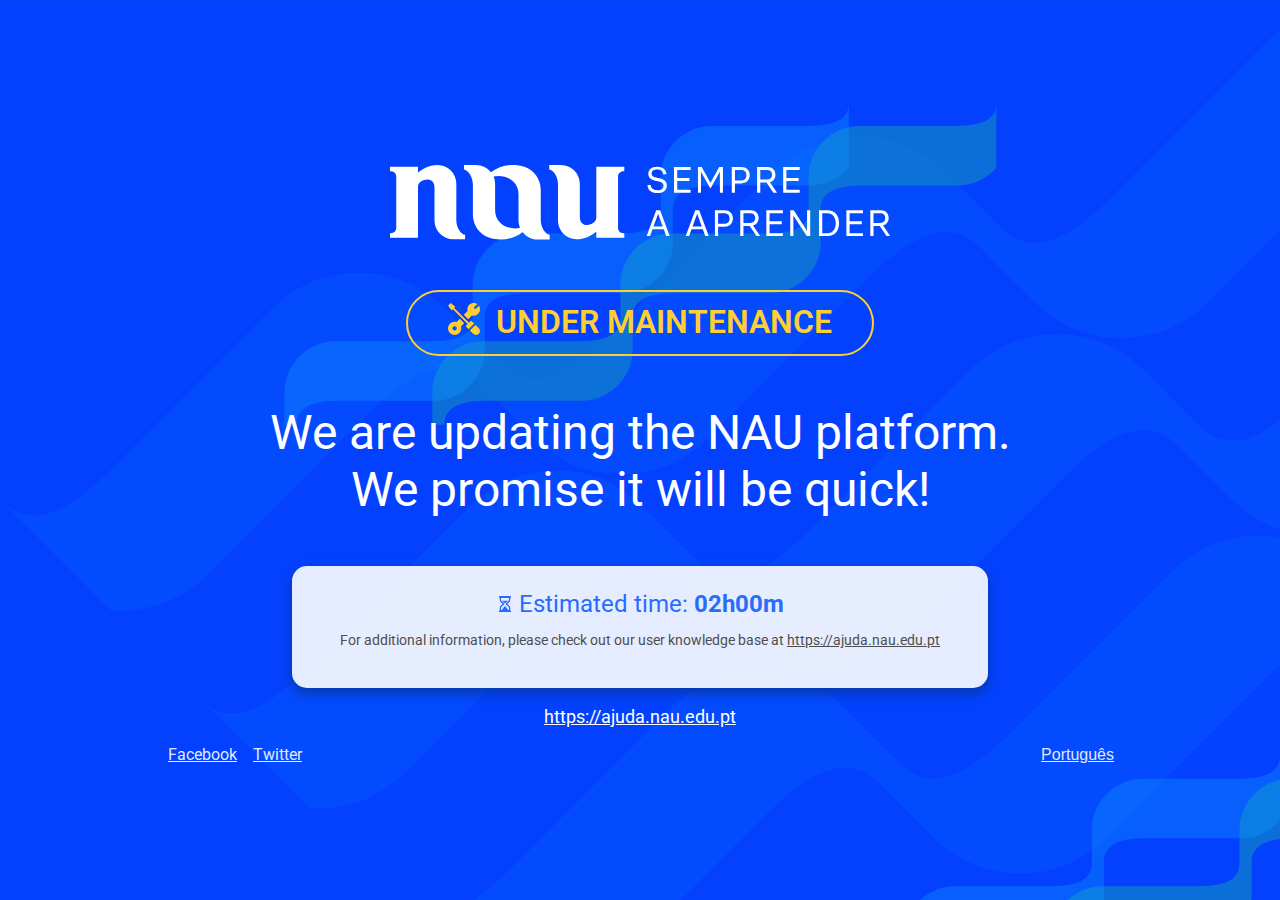
==== commit 0127d8cd: "feat: add flag to show or hide operation details" ====
--- a/site/index.html
+++ b/site/index.html
@@ -12,7 +12,9 @@
 </head>
 
 <script>
-    var currentLanguage = null;
+    let currentLanguage = null;
+
+    const showOpDetails = true;
 
     const intlTranslations = {
         en: {
@@ -53,6 +55,12 @@
 
     document.addEventListener("DOMContentLoaded", function () {
         setLanguage(getNavigatorLanguage());
+        
+        if (showOpDetails){
+            document.getElementById('op-details').classList.remove('hide');
+        } else {
+            document.getElementById('op-details').classList.add('hide');
+        }
 
         const languageSwitcher = document.getElementById('changeLang');
         languageSwitcher.addEventListener('click', function (element) {
@@ -129,7 +137,7 @@
         margin: 0.5rem;
     }
 
-    .op-details {
+    #op-details {
         background-color: rgba(255, 255, 255, 0.9);
         display: inline-block;
         color: var(--bg-color-alt);
@@ -137,6 +145,10 @@
         border-radius: 15px;
         box-shadow: 0px 5px 12px #0639a8;
         font-size: 1.5rem;
+    }
+
+    .hide {
+        display: none !important;
     }
 
     .contacts {
@@ -236,7 +248,7 @@
             <p id="maintenance-shortmessage" class="message" style="display:block;">Estamos a atualizar a plataforma
                 NAU.<br>Prometemos que vai ser rápido!</p>
             <!-- Operation detail box -->
-            <div class="op-details" style="display:block;">
+            <div id="op-details">
                 <span class="eta">
                     <svg width="16" height="16" fill="#286cfd" version="1.1" xmlns="http://www.w3.org/2000/svg"
                         xmlns:xlink="http://www.w3.org/1999/xlink" x="0px" y="0px" viewBox="0 0 512 512"
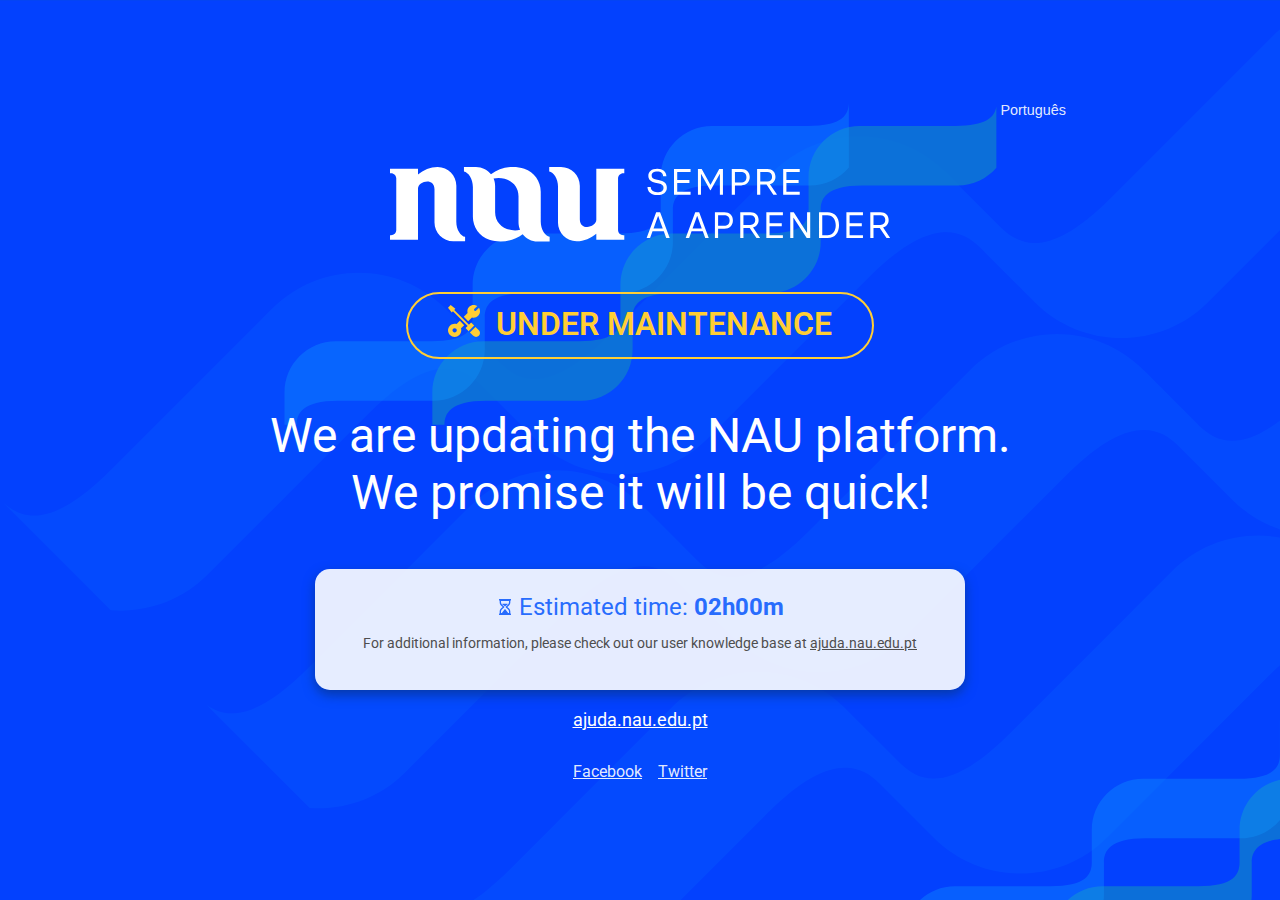
==== commit 9cf45a1e: "fix: social network links and language selector positioning" ====
--- a/site/index.html
+++ b/site/index.html
@@ -12,8 +12,10 @@
 </head>
 
 <script>
+    // stores the current language
     let currentLanguage = null;
 
+    // feature toggle. shows or hides the operation details
     const showOpDetails = true;
 
     const intlTranslations = {
@@ -39,6 +41,11 @@
         return navigator.language.split('-')[0] == 'pt' ? 'pt' : 'en';
     }
 
+    function getCookieValue() {
+        let cookieLang = decodeURIComponent(document.cookie).split(';').find(cookie => cookie.includes('nau-language-preference'));
+        return cookieLang ? cookieLang.split('=')[1] : null;
+    }
+
     function setLanguage(lang) {
         currentLanguage = lang;
 
@@ -53,16 +60,22 @@
 
     }
 
+    function displayOpDetails() {
+        const opDetails = document.getElementById('op-details');
+        if (showOpDetails) {
+            opDetails.classList.remove('hide');
+        } else {
+            opDetails.classList.add('hide');
+        }
+    }
+
     document.addEventListener("DOMContentLoaded", function () {
-        setLanguage(getNavigatorLanguage());
-        
-        if (showOpDetails){
-            document.getElementById('op-details').classList.remove('hide');
-        } else {
-            document.getElementById('op-details').classList.add('hide');
-        }
+        setLanguage(getCookieValue() || getNavigatorLanguage());
+
+        displayOpDetails();
 
         const languageSwitcher = document.getElementById('changeLang');
+
         languageSwitcher.addEventListener('click', function (element) {
             element.preventDefault();
             element.currentTarget.innerHTML = currentLanguage == 'pt' ? 'Português' : 'English';
@@ -182,7 +195,8 @@
     .social {
         width: 100%;
         display: flex;
-        justify-content: space-between;
+        justify-content: center;
+        margin-block-start: 2rem;
     }
 
     .social ul {
@@ -203,22 +217,30 @@
         color: #ffce35;
     }
 
+    .lang-options {
+        text-align: right;
+        padding: 0 3rem;
+    }
+
     .change-lang-link {
-        font-size: 1rem;
+        font-size: 0.9rem;
         cursor: pointer;
         background: none;
         border: none;
         color: rgba(255, 255, 255, 0.9);
-        text-decoration: underline;
     }
 
     .change-lang-link:hover {
         color: #ffce35;
+        text-decoration: underline;
     }
 </style>
 
 <body>
     <div class="container" aria-live="polite">
+        <div class="lang-options">
+            <button id="changeLang" class="change-lang-link" aria-label="Mudar língua para Português">Português</button>
+        </div>
         <section>
             <span class="logo">
                 <svg style="isolation:isolate" viewBox="0 0 500 75" xmlns="http://www.w3.org/2000/svg" width="500"
@@ -278,11 +300,11 @@
                 <div class="contacts">
                     <p><span id="maintenance-message">Para mais informações ou dúvidas sobre a operação a decorrer
                             utilize o serviço de apoio ao utilizador </span> <a
-                            href="https://ajuda.nau.edu.pt">https://ajuda.nau.edu.pt</a></p>
+                            href="https://ajuda.nau.edu.pt">ajuda.nau.edu.pt</a></p>
                 </div>
             </div>
         </section>
-        <p class="website"><a href="https://ajuda.nau.edu.pt">https://ajuda.nau.edu.pt</a></p>
+        <p class="website"><a href="https://ajuda.nau.edu.pt" aria-label="NAU Wiki">ajuda.nau.edu.pt</a></p>
         <section class="social">
             <ul>
                 <li>
@@ -292,7 +314,6 @@
                     <a class="twitter-link" href="https://twitter.com/nau_plataforma" target="_blank">Twitter</a>
                 </li>
             </ul>
-            <button id="changeLang" class="change-lang-link" aria-label="Mudar língua para Português">Português</button>
         </section>
     </div>
 </body>
